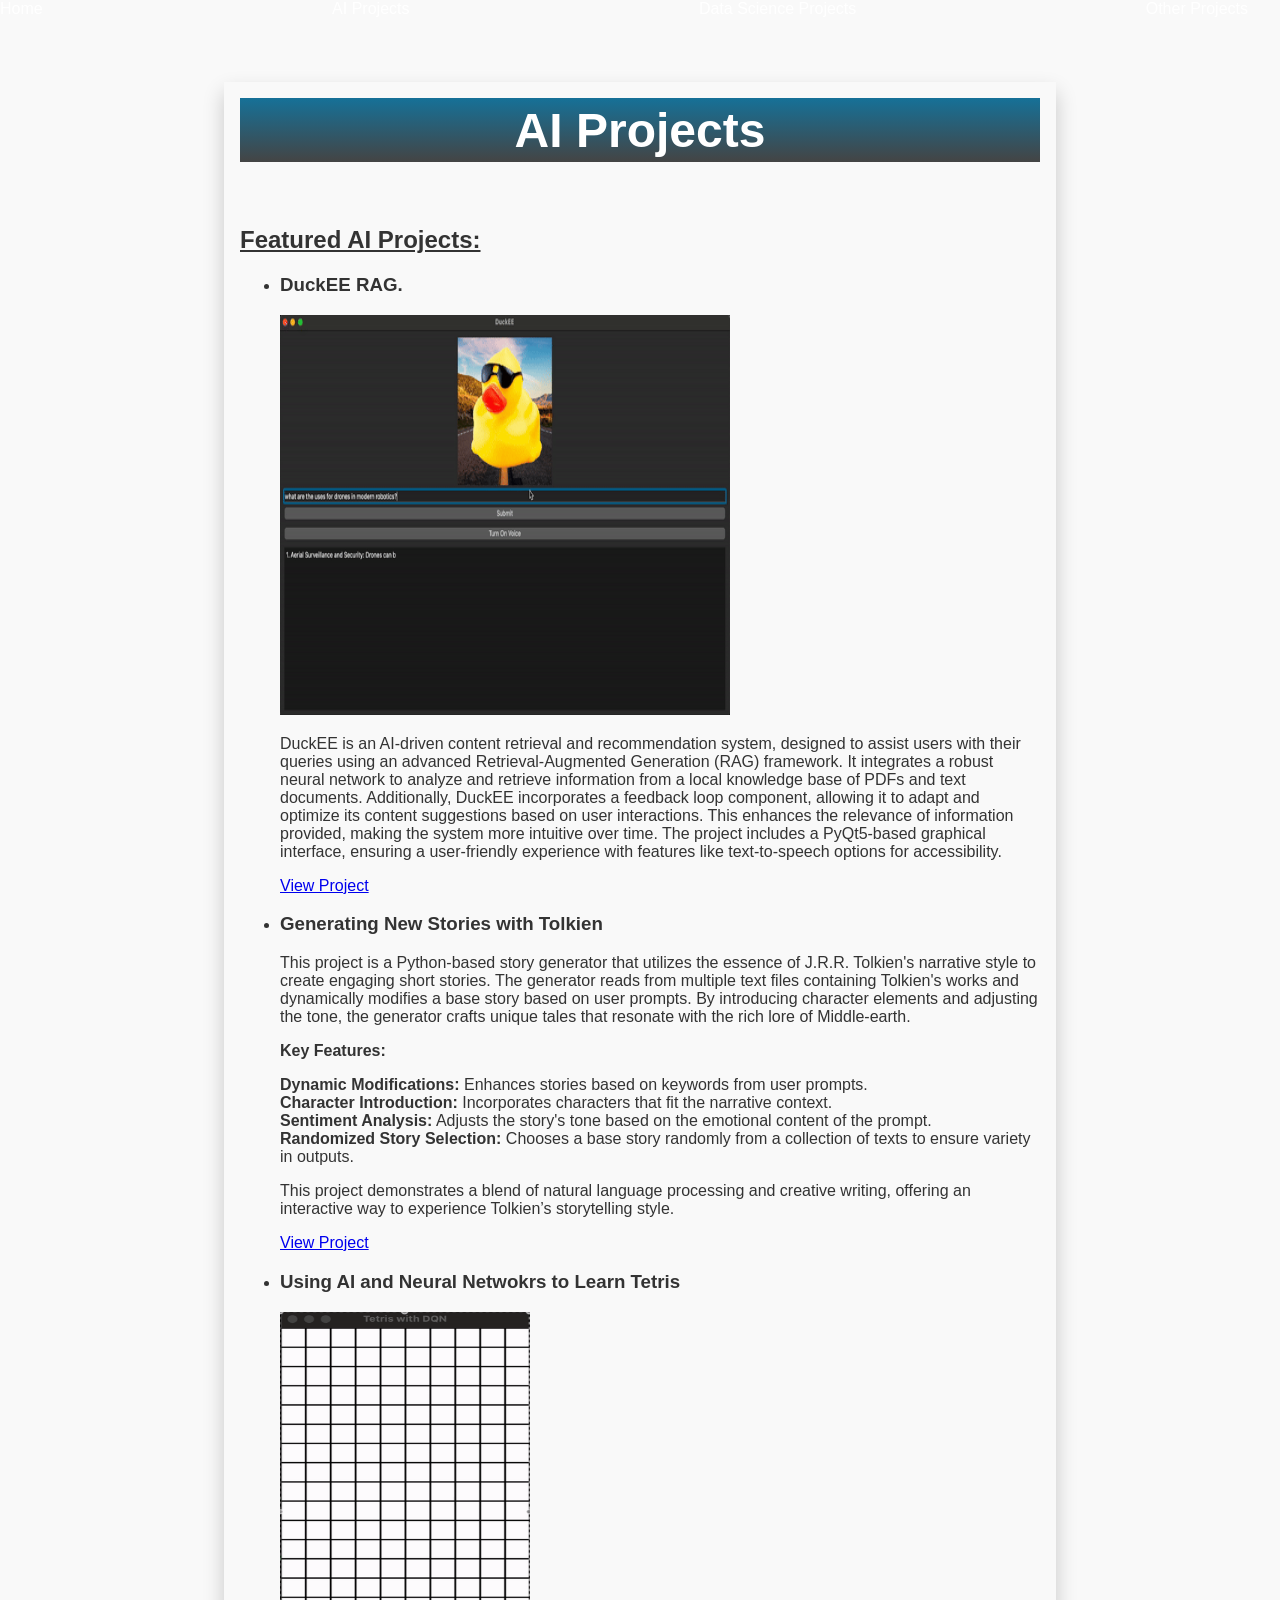
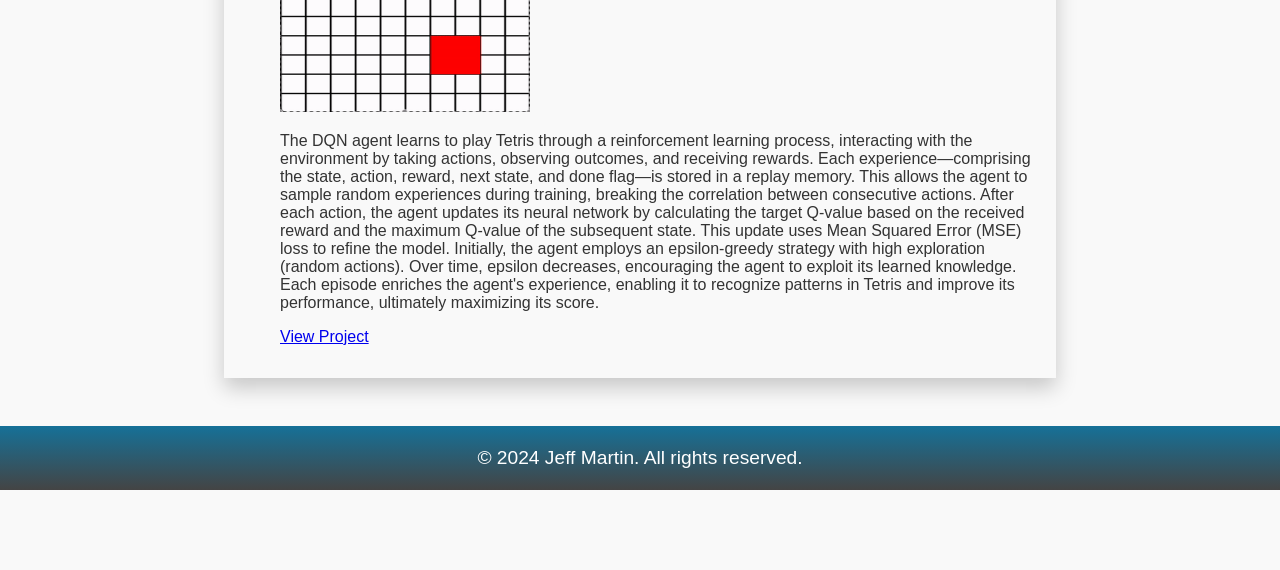
==== ai_projects.html @ f4afe182 "Add files via upload" ====
<!DOCTYPE html>
<html lang="en">
<head>
    <meta charset="UTF-8">
    <meta name="viewport" content="width=device-width, initial-scale=1.0">
    <title>AI Projects</title>
    <link rel="stylesheet" href="style.css"> 
</head>
<body>
    <div class="container">
        <aside class="sidebar">
            <nav>
                <ul>
                    <li><a href="index.html">Home</a></li>
                    <li><a href="ai_projects.html">AI Projects</a></li>
                    <li><a href="data_projects.html">Data Science Projects</a></li>
                    <li><a href="other_projects.html">Other Projects</a></li>
                </ul>
            </nav>
        </aside>

        <main class="main-content">
            <header>
                <h1>AI Projects</h1>
            </header>

            <section id="ai-projects">
                <h2 style="text-decoration: underline;">Featured AI Projects:</h2>
                <ul>
                    <li>
                        <h3>DuckEE RAG.</h3>
                        <img src="assets/Duckee.gif" alt="Your Name" style="width: 450px; height: 400px;" />
                        <p>DuckEE is an AI-driven content retrieval and recommendation system, designed to assist users with their queries using an advanced Retrieval-Augmented Generation (RAG) framework. It integrates a robust neural network to analyze and retrieve information from a local knowledge base of PDFs and text documents. Additionally, DuckEE incorporates a feedback loop component, allowing it to adapt and optimize its content suggestions based on user interactions. This enhances the relevance of information provided, making the system more intuitive over time. The project includes a PyQt5-based graphical interface, ensuring a user-friendly experience with features like text-to-speech options for accessibility.</p>
                        <a href="https://github.com/Jmartin524/DuckEE" target="_blank">View Project</a>
                    </li>
                    <li>
                        <h3>Generating New Stories with Tolkien</h3>
                        <p>
                            This project is a Python-based story generator that utilizes the essence of J.R.R. Tolkien's narrative style to create engaging short stories. The generator reads from multiple text files containing Tolkien's works and dynamically modifies a base story based on user prompts. By introducing character elements and adjusting the tone, the generator crafts unique tales that resonate with the rich lore of Middle-earth.
                        </p>
                        
                        <p><strong>Key Features:</strong></p>
                        
                        <p>
                            <strong>Dynamic Modifications:</strong> Enhances stories based on keywords from user prompts.<br>
                            <strong>Character Introduction:</strong> Incorporates characters that fit the narrative context.<br>
                            <strong>Sentiment Analysis:</strong> Adjusts the story's tone based on the emotional content of the prompt.<br>
                            <strong>Randomized Story Selection:</strong> Chooses a base story randomly from a collection of texts to ensure variety in outputs.
                        </p>
                        
                        <p>
                            This project demonstrates a blend of natural language processing and creative writing, offering an interactive way to experience Tolkien’s storytelling style.
                        </p>
                        
                        <a href="https://www.kaggle.com/code/jeffmartinmba/story-generator-based-on-tolkien" target="_blank">View Project</a>
                    </li>
                    <li>
                        <h3>Using AI and Neural Netwokrs to Learn Tetris</h3>
                        <img src="assets/TetrisDQN-ezgif.com-resize.gif" alt="Your Name" style="width: 250px; height: 400px;" />
                        <p>The DQN agent learns to play Tetris through a reinforcement learning process, interacting with the environment by taking actions, observing outcomes, and receiving rewards. Each experience—comprising the state, action, reward, next state, and done flag—is stored in a replay memory. This allows the agent to sample random experiences during training, breaking the correlation between consecutive actions.

                            After each action, the agent updates its neural network by calculating the target Q-value based on the received reward and the maximum Q-value of the subsequent state. This update uses Mean Squared Error (MSE) loss to refine the model.
                            
                            Initially, the agent employs an epsilon-greedy strategy with high exploration (random actions). Over time, epsilon decreases, encouraging the agent to exploit its learned knowledge. Each episode enriches the agent's experience, enabling it to recognize patterns in Tetris and improve its performance, ultimately maximizing its score.</p>
                        <a href="https://github.com/Jmartin524/DQN_Tetris" target="_blank">View Project</a>
                    </li>
                </ul>
            </section>
        </main>
    </div>

    <footer>
        <p>&copy; 2024 Jeff Martin. All rights reserved.</p>
    </footer>
</body>
</html>
---- style.css ----
body {
    font-family: Arial, sans-serif;
    margin: 0;
    padding: 0;
    background-color: #f9f9f9; /* Light gray background */
    color: #333; /* Dark text color */
}

header {
    position: relative;
    background-image: linear-gradient(to bottom, #167198, #444);
    height: 4rem; /* Adjust the header height to your liking */
    display: flex;
    justify-content: center;
    align-items: center;
    font-size: 1.5rem;
    color: #fff;
}

nav ul {
    list-style: none;
    margin: 0;
    padding: 0;
    display: flex;
    justify-content: space-between;
}

nav ul li {
    margin-right: 2rem; /* Adjust the margin between menu items */
}

nav ul li a {
    text-decoration: none;
    color: #fff;
    transition: all 0.3s ease-in-out;
}

nav ul li a:hover {
    background-color: rgba(255, 255, 255, 0.2);
    border-radius: 5px;
    box-shadow: 0 0 10px rgba(0, 0, 0, 0.2);
}

main {
    padding: 1rem;
    max-width: 800px; /* Adjust the maximum width of the main content */
    margin: 0 auto;
    background-color: #f9f9f9; /* Light gray background */
    box-shadow: 0 10px 20px rgba(0, 0, 0, 0.2);
}

footer {
    background-image: linear-gradient(to bottom, #167198, #444);
    height: 4rem; /* Adjust the footer height to your liking */
    display: flex;
    justify-content: center;
    align-items: center;
    font-size: 1.2rem;
    color: #fff;
}

/* Add some spacing between elements for better readability */
body {
    margin-bottom: 5rem;
}

header {
    margin-bottom: 4rem;
}

main {
    margin-top: 4rem;
}

footer {
    margin-top: 3rem;
}
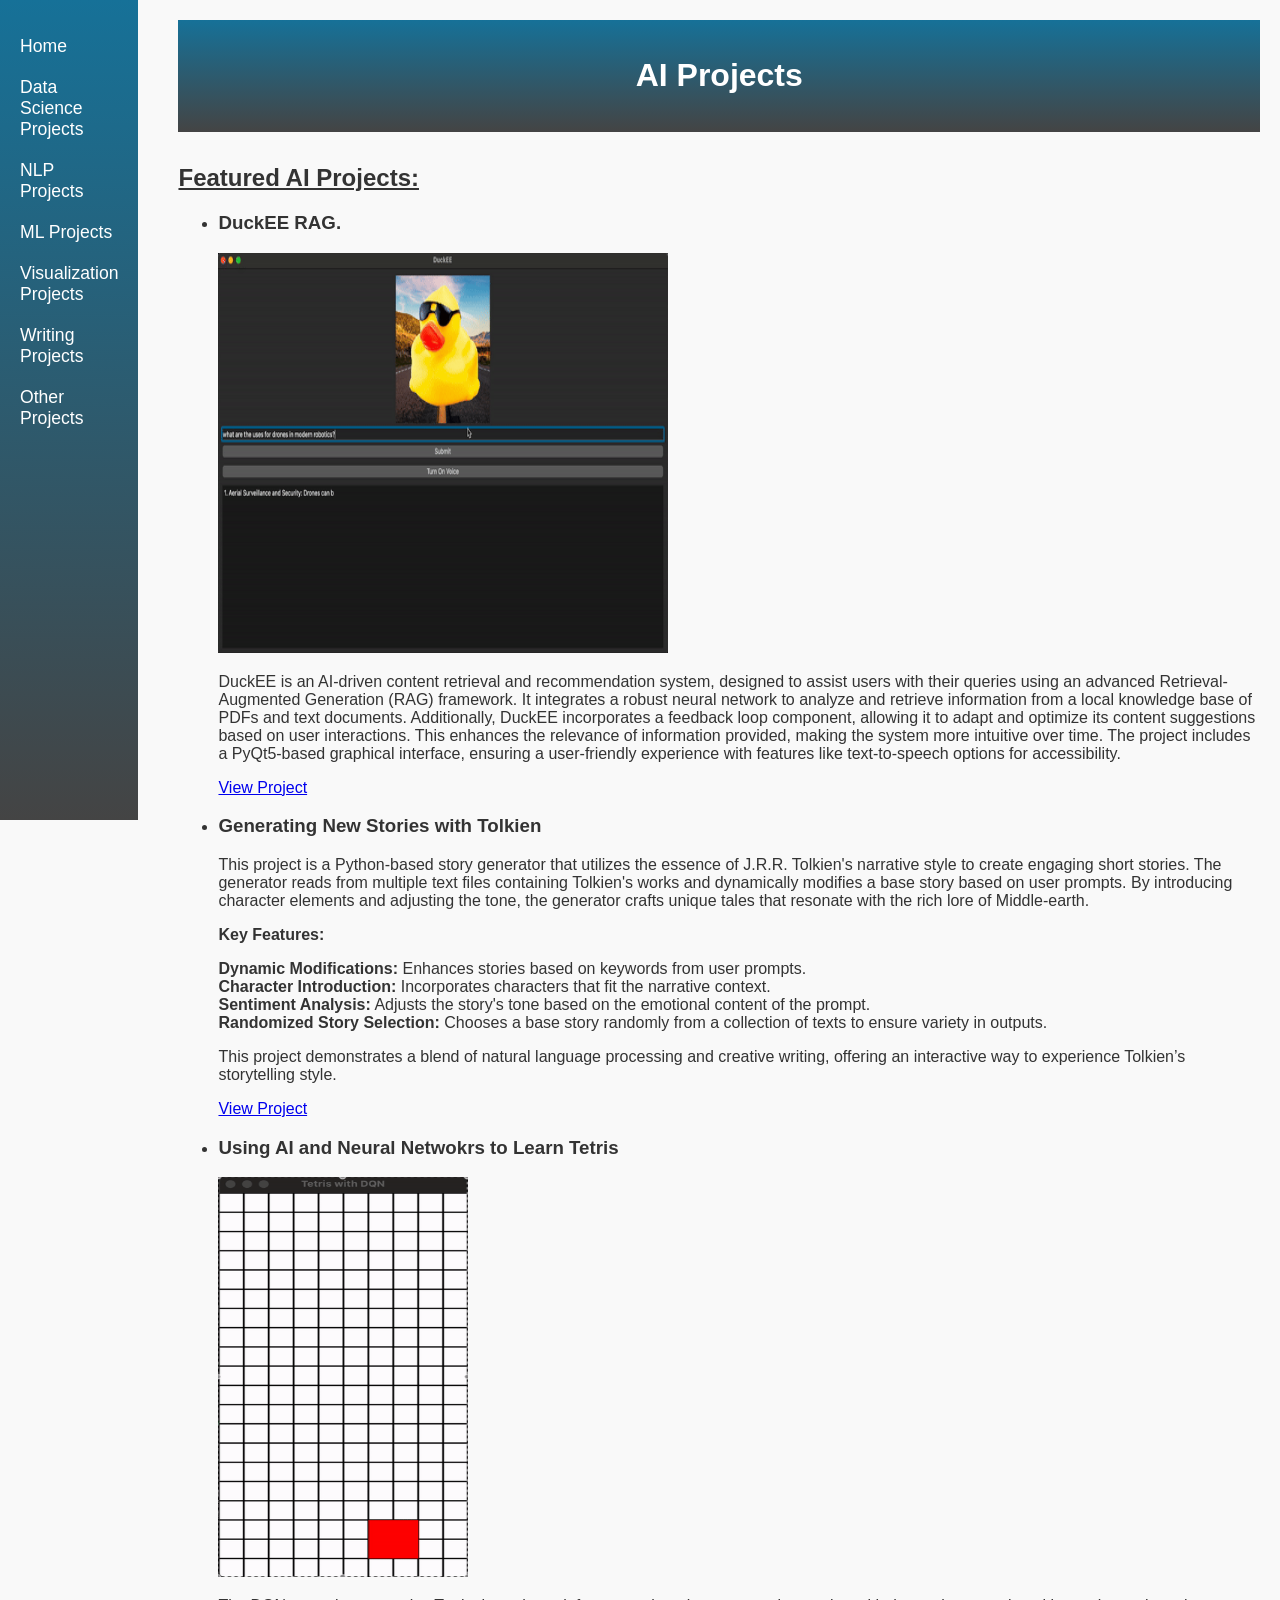
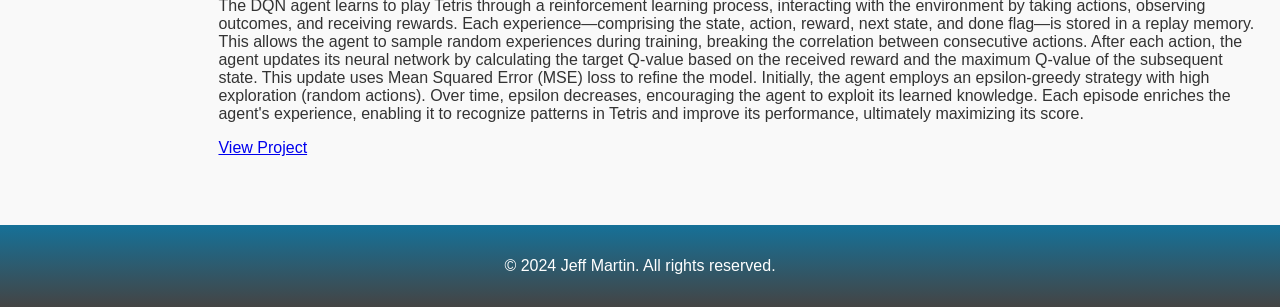
==== commit 3f725a3d: "Add files via upload" ====
--- a/ai_projects.html
+++ b/ai_projects.html
@@ -12,8 +12,11 @@
             <nav>
                 <ul>
                     <li><a href="index.html">Home</a></li>
-                    <li><a href="ai_projects.html">AI Projects</a></li>
                     <li><a href="data_projects.html">Data Science Projects</a></li>
+                    <li><a href="nlp_projects.html">NLP Projects</a></li>
+                    <li><a href="ml_projects.html">ML Projects</a></li>
+                    <li><a href="viz_projects.html">Visualization Projects</a></li>
+                    <li><a href="writ_projects.html">Writing Projects</a></li>
                     <li><a href="other_projects.html">Other Projects</a></li>
                 </ul>
             </nav>
--- a/style.css
+++ b/style.css
@@ -7,71 +7,59 @@
 }
 
 header {
-    position: relative;
+    text-align: center;
+    margin-bottom: 2rem;
     background-image: linear-gradient(to bottom, #167198, #444);
-    height: 4rem; /* Adjust the header height to your liking */
-    display: flex;
-    justify-content: center;
-    align-items: center;
-    font-size: 1.5rem;
     color: #fff;
+    padding: 1rem;
 }
 
-nav ul {
-    list-style: none;
-    margin: 0;
-    padding: 0;
+.container {
     display: flex;
-    justify-content: space-between;
 }
 
-nav ul li {
-    margin-right: 2rem; /* Adjust the margin between menu items */
+.sidebar {
+    width: 350px; /* Fixed width for sidebar */
+    background-image: linear-gradient(to bottom, #167198, #444); /* Match header gradient */
+    color: white;
+    padding: 20px;
+    box-sizing: border-box;
+    position: sticky; /* Keeps the sidebar in view when scrolling */
+    top: 0;
+    height: calc(100vh - 80px); /* Full height minus header */
 }
 
-nav ul li a {
-    text-decoration: none;
-    color: #fff;
-    transition: all 0.3s ease-in-out;
+.sidebar nav ul {
+    list-style-type: none;
+    padding: 0;
 }
 
-nav ul li a:hover {
-    background-color: rgba(255, 255, 255, 0.2);
-    border-radius: 5px;
-    box-shadow: 0 0 10px rgba(0, 0, 0, 0.2);
+.sidebar nav ul li {
+    margin-bottom: 20px;
 }
 
-main {
-    padding: 1rem;
-    max-width: 800px; /* Adjust the maximum width of the main content */
-    margin: 0 auto;
-    background-color: #f9f9f9; /* Light gray background */
-    box-shadow: 0 10px 20px rgba(0, 0, 0, 0.2);
+.sidebar nav ul li a {
+    color: white;
+    text-decoration: none;
+    font-size: 1.1rem;
+    transition: color 0.3s;
+}
+
+.sidebar nav ul li a:hover {
+    color: #f9f9f9;
+}
+
+.main-content {
+    flex-grow: 1; /* Allow main content to fill remaining space */
+    padding: 20px;
+    margin-left: 20px; /* Keep space for the fixed sidebar */
+    box-sizing: border-box;
 }
 
 footer {
     background-image: linear-gradient(to bottom, #167198, #444);
-    height: 4rem; /* Adjust the footer height to your liking */
-    display: flex;
-    justify-content: center;
-    align-items: center;
-    font-size: 1.2rem;
     color: #fff;
-}
-
-/* Add some spacing between elements for better readability */
-body {
-    margin-bottom: 5rem;
-}
-
-header {
-    margin-bottom: 4rem;
-}
-
-main {
-    margin-top: 4rem;
-}
-
-footer {
-    margin-top: 3rem;
-}
+    text-align: center;
+    padding: 1rem;
+    margin-top: 2rem;
+}
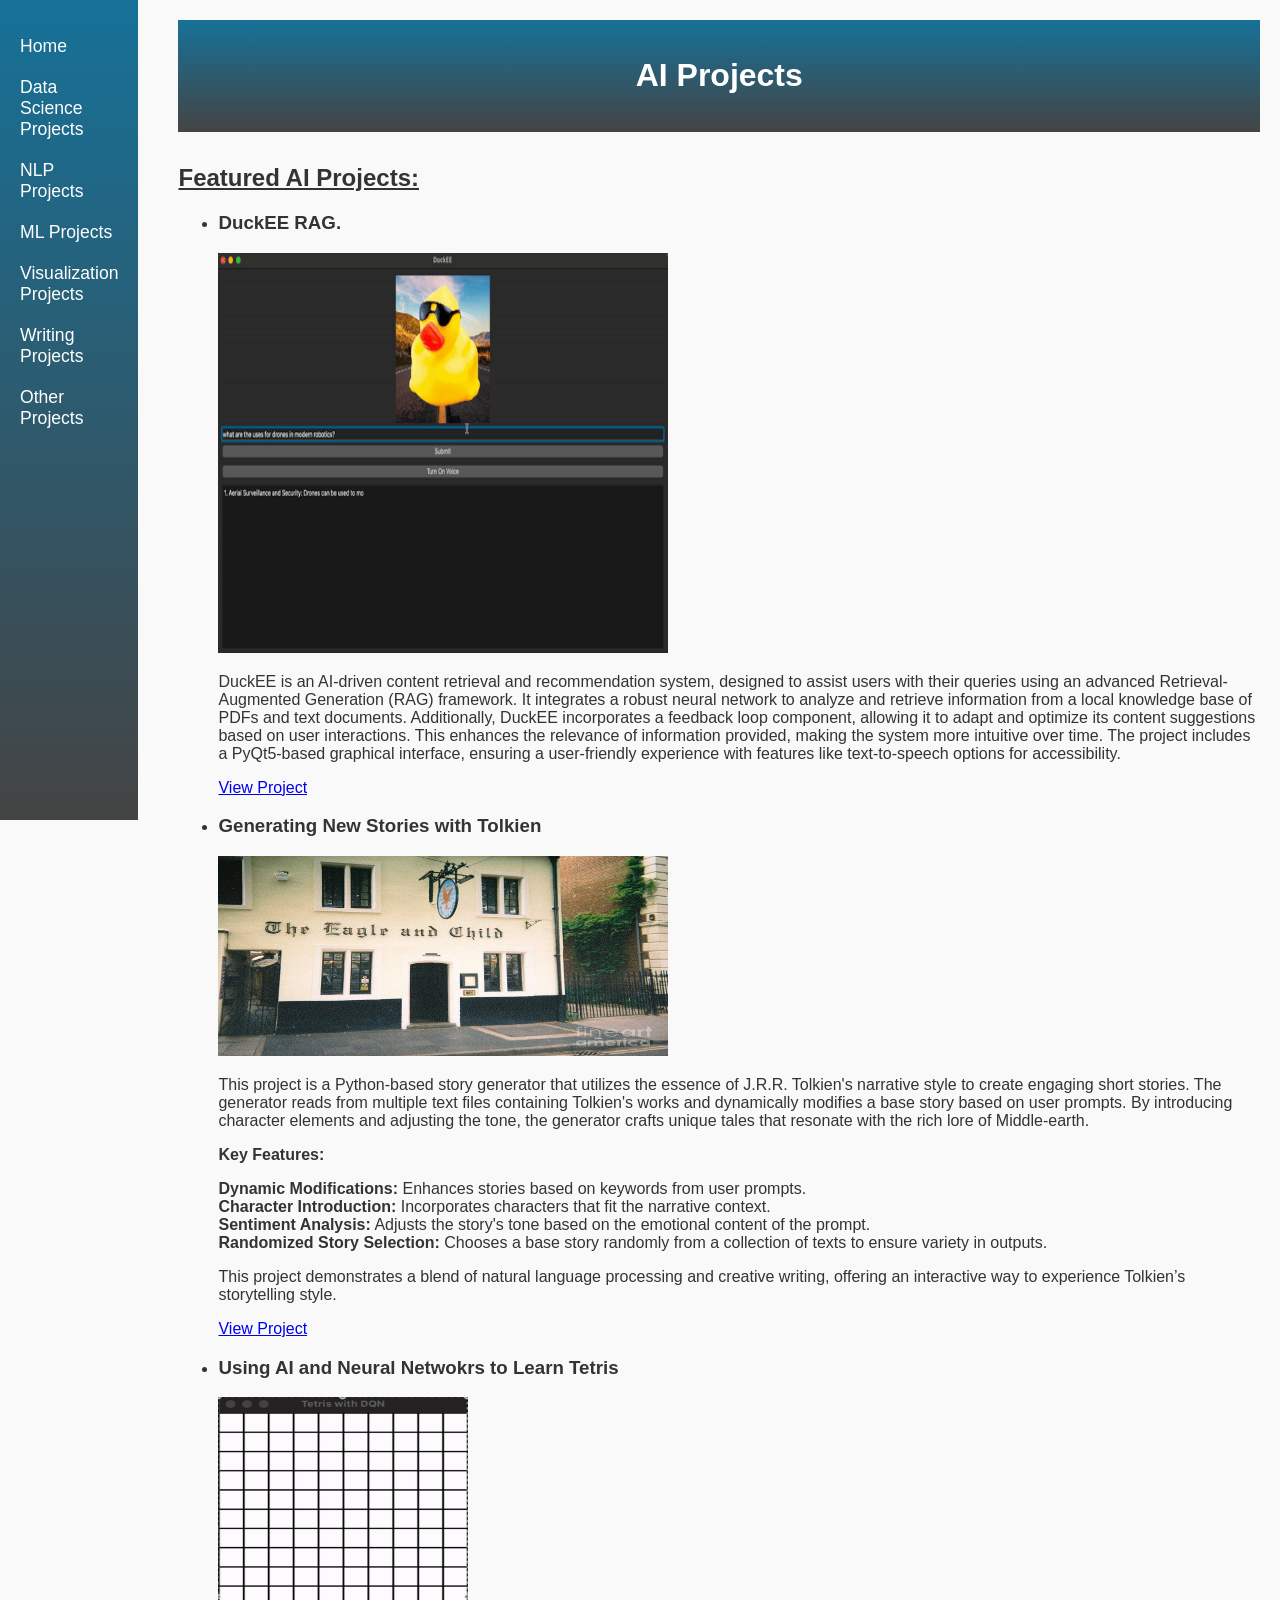
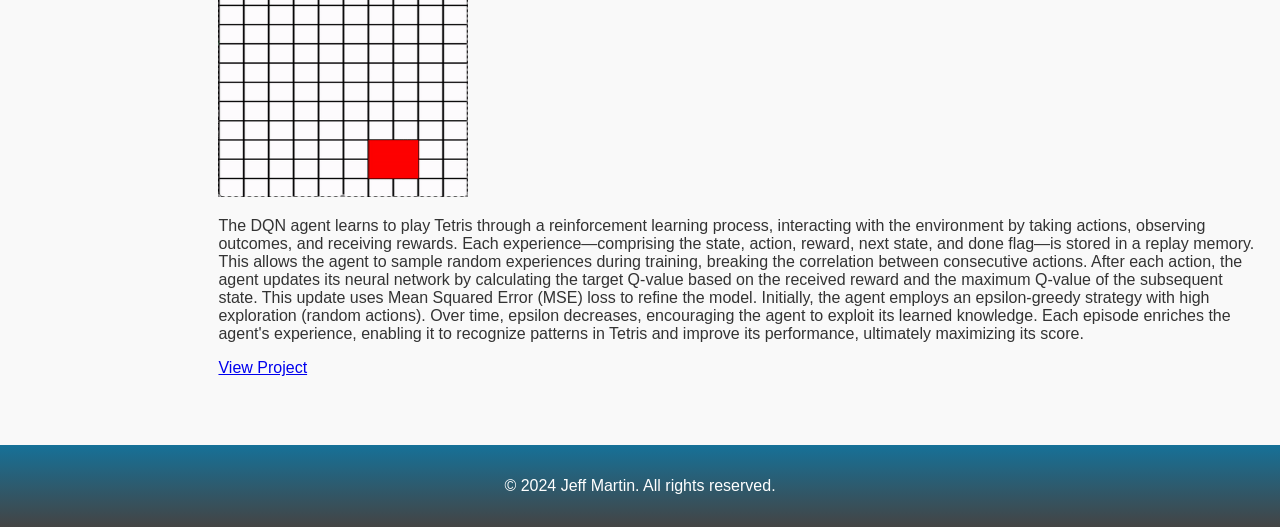
==== commit 65e62bd2: "Update ai_projects.html" ====
--- a/ai_projects.html
+++ b/ai_projects.html
@@ -38,6 +38,7 @@
                     </li>
                     <li>
                         <h3>Generating New Stories with Tolkien</h3>
+                        <img src="assets/pub.jpg" alt="Your Name" style="width: 450px; height: 200px;" />
                         <p>
                             This project is a Python-based story generator that utilizes the essence of J.R.R. Tolkien's narrative style to create engaging short stories. The generator reads from multiple text files containing Tolkien's works and dynamically modifies a base story based on user prompts. By introducing character elements and adjusting the tone, the generator crafts unique tales that resonate with the rich lore of Middle-earth.
                         </p>
@@ -76,4 +77,4 @@
         <p>&copy; 2024 Jeff Martin. All rights reserved.</p>
     </footer>
 </body>
-</html>+</html>
